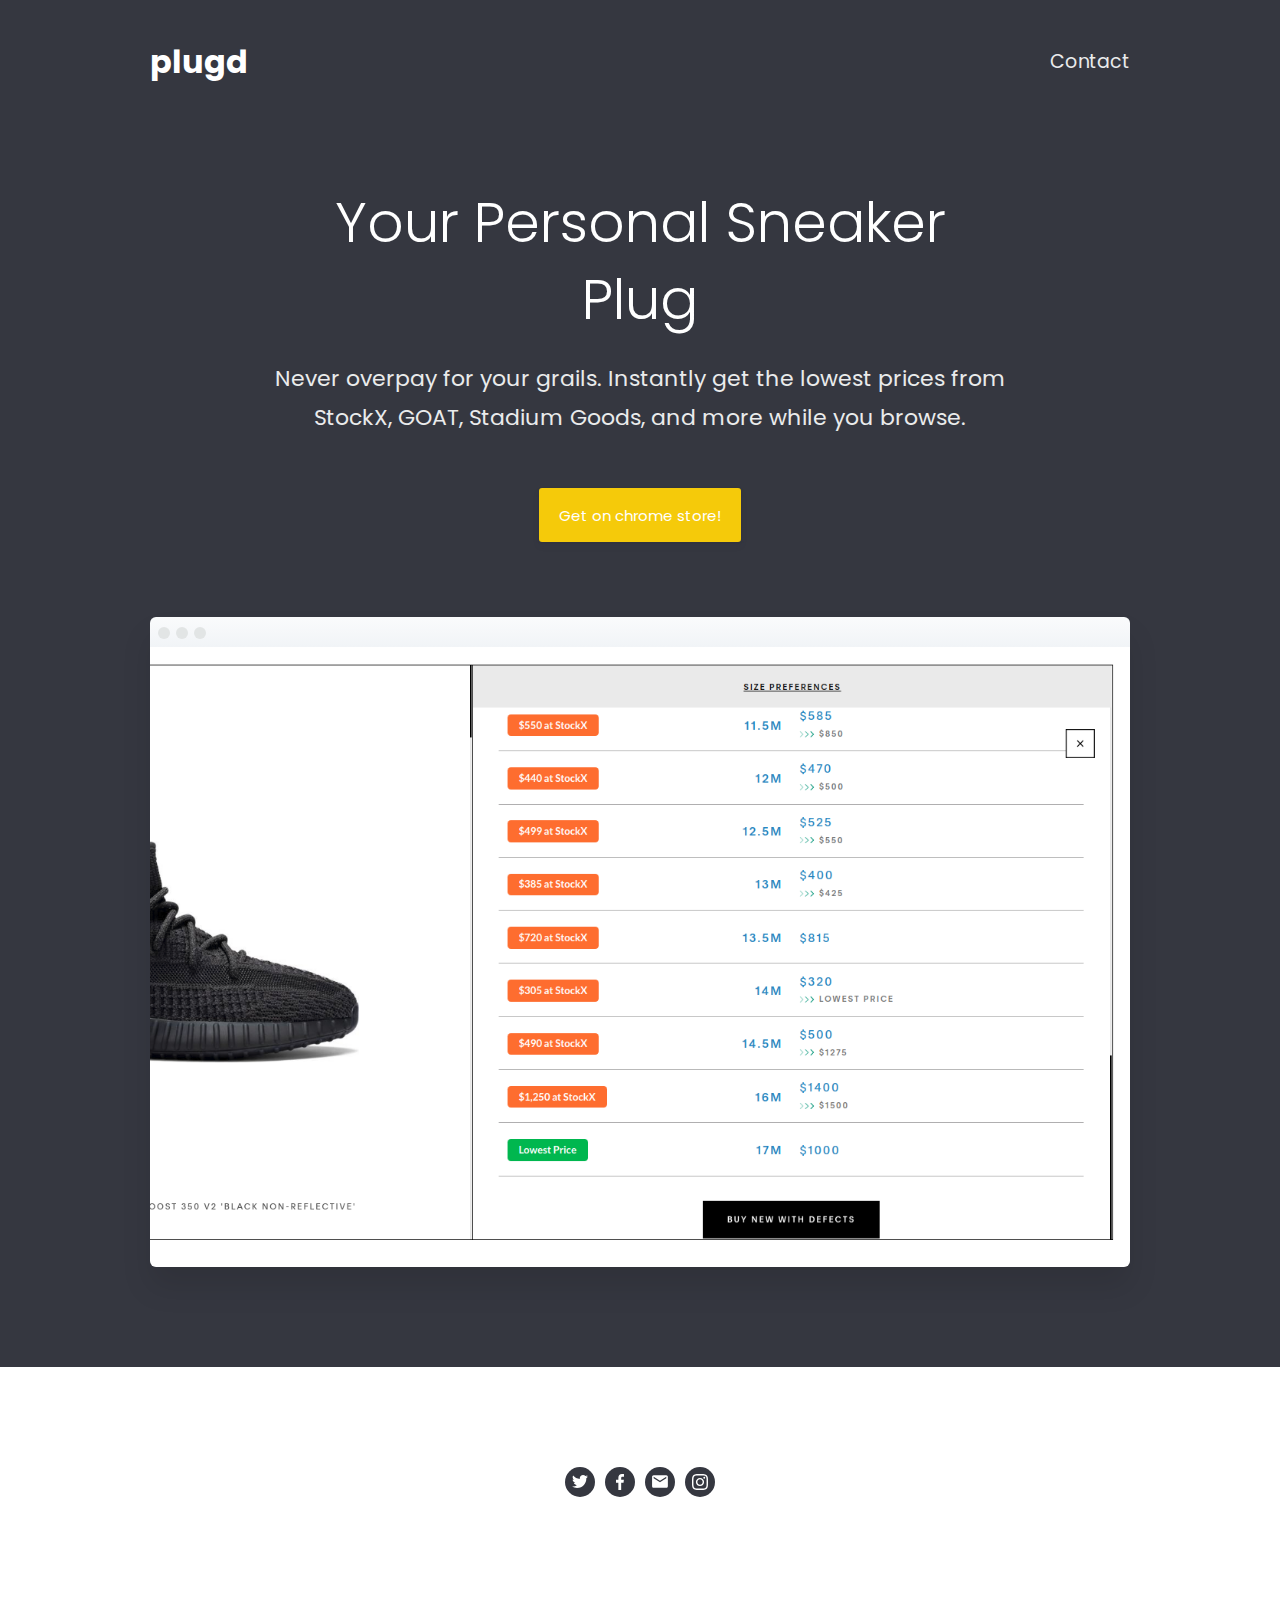
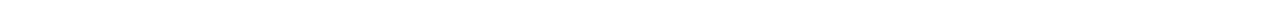
==== index.html @ a8f0402c "Add files from launchago" ====
<!DOCTYPE html>
<html>

  <head>
    <title>Plugd</title>
    <meta charSet="utf-8">
    <meta name="viewport" content="width=device-width,initial-scale=1">
    <meta name="description" content="Everyone's Personal Sneaker Plug">
    <meta property="og:image" content="">
    <link rel="shortcut icon" href="images/9dfbb7e7-4098-4067-b9e4-c1a31b4bee08.ico" />
    <link href="https://fonts.googleapis.com/css?family=Poppins:300,400" rel="stylesheet">

    <script>
      (function(i, s, o, g, r, a, m)
      {
        i['GoogleAnalyticsObject'] = r;
        i[r] = i[r] || function()
        {
          (i[r].q = i[r].q || []).push(arguments)
        }, i[r].l = 1 * new Date();
        a = s.createElement(o),
          m = s.getElementsByTagName(o)[0];
        a.async = 1;
        a.src = g;
        m.parentNode.insertBefore(a, m)
      })(window, document, 'script', 'https://www.google-analytics.com/analytics.js', 'ga');
      ga('create', 'UA-142410242-1', 'auto');
      ga('send', 'pageview');
    </script>

    <link rel="stylesheet" href="css/main.css">
    <link rel="stylesheet" href="css/color.css">



    <style>

    </style>
  </head>

  <body class="font-modern">
    <div class="yellow-accent">
      <header class="header">
        <div class="container-lrg">
          <div class="flex col-12 spread"><a class="logo primary-color logo">plugd</a> <a href="mailto:hello@hypedlabs.com" class="nav-link secondary-color mr0">Contact</a></div>
        </div>
      </header>
      <section class="section">
        <div class="container mb40">
          <div class="col-12 text-center">
            <h1 class="heading-lrg primary-color">Your Personal Sneaker Plug</h1>
            <h2 class="subheading secondary-color mt20">Never overpay for your grails. Instantly get the lowest prices from StockX, GOAT, Stadium Goods, and more while you browse.</h2>
            <div class="mt40"><a href="http://bit.ly/2Mk96HE" target="_blank" class="button mobile-text-center mt10 mobile-text-center accent-bg primary-color"> <span> Get on chrome store! </span></a></div>
          </div>
        </div>
        <div class="container-lrg">
          <div class="col-12">
            <div class="browser mt75">
              <div class="mask"><img src="images/394862b3-692c-4b15-9206-892729f7443d.png" alt="Screenshot of App in Browser" class="mask-img"></div>
            </div>
          </div>
        </div>
      </section>
    </div>
    <footer id="footer-1" class="section text-center yellow-white" sitemeta="[object Object]" activepage="Landing">
      <div class="container col-12">
        <div><a href="https://twitter.com/hypedlabs" target="_blank" class="socialicons accent-bg twitter"></a><a href="https://facebook.com/tryplugd" target="_blank" class="socialicons accent-bg facebook"></a><a href="mailto:hello@hypedlabs.com" class="socialicons accent-bg email"></a><a href="https://instagram.com/get.plugd" target="_blank" class="socialicons accent-bg instagram"></a></div>
      </div>
    </footer>

  </body>

</html>
---- css/main.css ----
.font-modern * {
  font-family: 'Poppins', sans-serif;
}
.font-modern .heading-lrg,
.font-modern .heading,
.font-modern .heading-sml {
  font-weight: 300;
}*,
*:before,
*:after {
  margin: 0;
	padding: 0;
  box-sizing: border-box;
  font-smoothing: antialiased;
	-webkit-font-smoothing: antialiased;
	text-rendering: optimizeLegibility;
}
.header {
	padding-top: 40px;
}
.logo {
  font-size: calc(120% + 1vw);
  line-height: 44px;
  font-weight: bold;
}
.nav-link {
  font-size: 19px;
  line-height: 44px;
  text-decoration: none;
  color: inherit;
  display: inline-block;
  margin: 0 15px;
}
.logo img {
  height: 44px;
  display: inherit;
}
/*Text*/
.heading {
  font-size: 42px;
  line-height: 1.5;
}
.heading-sml {
  font-size: 36px;
  line-height: 1.38;
	font-weight: bold;
}
.heading-lrg {
  font-size: 56px;
  line-height: 1.38
}
.subheading {
	font-size: 22px;
	line-height: 1.8;
	font-weight: 400;
}
.paragraph {
  font-size: 19px;
  line-height: 1.8;
  font-weight: normal;
}
a {
  color: inherit;
  text-decoration: none;
}
.span {
	font-size: 15px;
	line-height: 1.5;
}
.bold {
  font-size: 22px;
  line-height: 1.5;
}
.text-center {
  text-align: center;
}
img {
	max-width: 100%;
}
/*grid*/
.col-1,
.col-2,
.col-3,
.col-4,
.col-5,
.col-6,
.col-7,
.col-8,
.col-9,
.col-10,
.col-11,
.col-12 {
  padding: 0 20px;
}
.col-1 { flex-basis: 8.333333%; max-width: 8.333333%;}
.col-2 { flex-basis: 16.666667%; max-width: 16.666667%;}
.col-3 { flex-basis: 25%; max-width: 25%;}
.col-4 { flex-basis: 33.333333%; max-width: 33.333333%;}
.col-5 { flex-basis: 41.666667%; max-width: 41.666667%;}
.col-6 { flex-basis: 50%; max-width: 50%;}
.col-7 { flex-basis: 58.333333%; max-width: 58.333333%;}
.col-8 { flex-basis: 66.666667%; max-width: 66.666667%;}
.col-9 { flex-basis: 75%; max-width: 75%;}
.col-10 { flex-basis: 83.333333%; max-width: 83.333333%;}
.col-11 { flex-basis: 91.666667%; max-width: 91.666667%;}
.col-12 { flex-basis: 100%; max-width: 100%;}

/*flexbox styles*/
.flex {
  display: flex;
}
.flex-column {
  flex-direction: column;
}
.spread {
  justify-content: space-between;
}
.center-horizontal {
  align-items: center;
}
.center-vertical {
  justify-content: center;
}
.start {
  justify-content: flex-start;
}
.end {
  justify-content: flex-end;
}
.noshrink {
  flex-shrink: 0;
}
.wrap {
  flex-flow: wrap;
}
/*containers*/
.container-lrg,
.container,
.container-sml {
  margin: auto;
  position: relative;
  width: 100%;
}
.container-lrg {
  max-width: 1020px;
}
.container {
  max-width: 780px;
}
.container-sml {
	max-width: 470px;
}
.section {
  padding: 100px 0;
  overflow: hidden;
  position: relative;
}

/*button*/
.button {
	display: inline-block;
	padding: 15px 20px;
  border-radius: 3px;
  font-size: 15px;
  box-shadow: 0 4px 6px rgba(50,50,93,.11), 0 1px 3px rgba(0,0,0,.08);
  text-decoration: none;
  background: white;
	color: black;
  white-space: nowrap;
	border: none;
	-webkit-appearance: none;
	cursor: pointer;
}
.button__full {
	width: 100%;
	margin: 0;
	text-align: center;
}
.no-max-width {
  max-width: initial !important;
}
.white-color,
.button.accent-bg span {
  color: #fff !important;
}
.button svg,
.button span {
	display: inline-block;
	vertical-align: middle;
}
.button svg {
	height: 18px;
	max-width: 21px;
	margin-right: 5px;
}
.mask {
	overflow: hidden;
	position: relative;
  background: white;
}
.mailchimp {
	border: 15px solid white;
	border-radius: 3px;
	position: relative;
	background: white;
	z-index: 2;
	box-shadow: 0 4px 6px rgba(50,50,93,.11), 0 1px 3px rgba(0,0,0,.08);
	margin: auto;
}
.mailchimp-input {
  font-size: 15px;
  outline: none;
  border: none;
  width: 100%;
  padding: 15px;
}
.fill-white {
  fill: white;
}

.user-image {
  width: 64px;
  height: 64px;
  border-radius: 50%;
	display: inline-block;
	background-position: center;
	background-size: cover;
}
/*Team and footer social icons*/
.socialicons {
  width: 30px;
  height: 30px;
  border-radius: 50%;
  display: inline-block;
  position: relative;
}
.socialicons:not(:last-of-type) {
  margin-right: 10px
}
/*padding & margins*/
.mb10:not(:last-of-type), .mb10:first-of-type { margin-bottom: 10px; }
.mb20:not(:last-of-type), .mb20:first-of-type { margin-bottom: 20px; }
.mb35:not(:last-of-type), .mb35:first-of-type { margin-bottom: 35px; }
.mb40:not(:last-of-type), .mb40:first-of-type { margin-bottom: 40px; }
.mb50:not(:last-of-type), .mb50:first-of-type { margin-bottom: 50px; }
.mb75:not(:last-of-type), .mb75:first-of-type { margin-bottom: 75px; }
.m0 { margin: 0 }
.mt10 { margin-top: 10px; }
.mt20 { margin-top: 20px; }
.mt30 { margin-top: 30px; }
.mt40 { margin-top: 40px; }
.mt50 { margin-top: 50px; }
.mt75 { margin-top: 75px; }
.mr0 { margin-right: 0px; }
.mr10 { margin-right: 10px; }
.mr20 { margin-right: 20px; }
.pl0 { padding-left:0; }
.pr0 { padding-right: 0; }
.pad10 { padding: 10px; }
.pad20 { padding: 20px; }
.pad30 { padding: 30px; }

@media screen and (max-width: 820px) {
	.container-lrg.flex,
	.container.flex,
	.container-sml.flex,
	.mobile-flex-wrap {
		flex-flow: wrap;
	}
	.col-1,
	.col-2,
	.col-3,
	.col-4,
	.col-5,
	.col-6,
	.col-7,
	.col-8,
	.col-9,
	.col-10,
	.col-11 {
		flex-basis: 100%;
		max-width: 100%;
		margin-bottom: 20px;
	}
	.mobile-col-6 {
		flex-basis: 50%;
		max-width: 50%;
	}
	.heading-sml {
		font-size: calc(110% + 2vw);
	}
	.heading {
		font-size: calc(107.5% + 3.7vw);
	}
	.heading-lrg {
		font-size: calc(105% + 5.3vw);
	}
	.section {
		padding: 60px 0;
	}
	.mobile-text-center {
		text-align: center;
	}
	.mobile-center-icon {
		margin: 0 auto 20px;
	}
	.card > div:not(:first-of-type) {
		border-top: 1px solid rgba(0, 0, 0, .1);
		border-left: none;
	}
	.mailchimp .button {
		width: 100%;
	}
}
@media screen and (max-width: 460px) {
	.button {
		max-width: 280px;
		width: 100%;
		margin-right: 0 !important;
	}
}
.logo__white {
  color: white !important;
}
.logo__black {
  color: black !important;
}
.button__black,
.button__black.accent-bg span {
  color: black !important;
}
.button__black svg {
  fill: black !important;
}
.button__white,
.button__white.accent-bg span {
  color: white !important;
}
.button__white {
  fill: white !important;
}
.twitter, .medium, .facebook, .github, .instagram, .youtube, .linkedin, .email {
  position: relative;
}
.twitter:after,
.medium:after,
.facebook:after,
.github:after,
.instagram:after,
.youtube:after,
.linkedin:after,
.email:after {
  content: "";
  position: absolute;
  width: 100%;
  height: 100%;
  display: block;
  background-position: center;
  background-size: 16px auto;
  background-repeat: no-repeat;
  top: 0;
  left: 0;
}
.twitter:after {
  background-image: url([data-uri]);
}
.medium:after {
  background-image: url([data-uri]);
}
.facebook:after {
  background-image: url([data-uri]);
  background-size: auto 16px;
}
.github:after {
  background-image: url([data-uri]);
}
.instagram:after {
  background-image: url([data-uri]);
}
.linkedin:after {
  background-image: url([data-uri]);
}
.youtube:after {
	background-image: url([data-uri]);
}
.email:after {
  background-image: url([data-uri]);
}@media screen and (max-width: 820px) {
	.header-email {
		width: 30px;
		height: 30px;
		border-radius: 50%;
		overflow: hidden;
		position: relative;
		text-indent: 100px;
		margin: 6px 0;
	}
}
@media screen and (min-width: 820px) {
	.header-email {
		position: relative;
		overflow: hidden;
		background: transparent !important;
  }

  .header-email:after  {
    background: transparent !important;
  }
}.bg {
  position: absolute;
  left: 0;
  top: 0;
  width: 100%;
  height: 100%;
}
.bg-image {
  width: 100%;
  height: 100%;
  background-size: cover;
  background-position: center;
  mix-blend-mode: multiply;
  filter: grayscale(100%) contrast(1);
}
.bg-author {
  position: absolute;
  bottom: 10px;
  left: 10px;
  cursor: pointer;
  z-index: 2;
}
.background,
.background-white {
	position: relative;
}
.background-white .bg-image {
	filter: initial;
}
.background-white .secondary-color,
.background-white .primary-color {
	color: white;
	text-shadow: 0 2px 0 rgba(0,0,0,.1)
}.browser {
  border-radius: 6px;
  background-size: 60px;
  overflow: hidden;
  width: 100%;
  z-index: 2;
  background-size: auto 30px;
  box-shadow: 0 20px 30px 0 rgba(0,0,0,.1);
  position: relative;
}
.browser .mask {
  max-height: 640px;
}
.browser:before {
  content: "";
  height: 30px;
  line-height: 30px;
  display: block;
  width: 100%;
  position: relative;
  background: linear-gradient(-180deg, #fafbfc 0%, #f1f4f7 100%);
}
.browser:after {
  content: "";
  width: 12px;
  height: 12px;
  background: #e2e5e5;
  position: absolute;
  border-radius: 50%;
  top: 10px;
  left: 8px;
  box-shadow: 18px 0 0 #e2e5e5, 36px 0 0 #e2e5e5;
}
---- css/color.css ----
.yellow-flat { background-color: #F5CA0A }
.yellow-flat .secondary-bg { background-color: #F5870A }
.yellow-flat .accent-bg { background-color: #353740 }
.yellow-flat .primary-color { color: #FFFFFF }
.yellow-flat .secondary-color { color: #FEFAE6 }
.yellow-flat .svg-fill { fill: #FFFFFF }

.yellow-gradient { background: linear-gradient(#FFA600, #F5CA0A) }
.yellow-gradient .secondary-bg { background-color: #F5870A }
.yellow-gradient .accent-bg { background-color: #353740 }
.yellow-gradient .primary-color { color: #FFFFFF }
.yellow-gradient .secondary-color { color: #FEFAE6 }
.yellow-gradient .svg-fill { fill: #FFFFFF }

.yellow-accent { background-color: #353740 }
.yellow-accent .secondary-bg { background-color: #F5870A }
.yellow-accent .accent-bg { background-color: #F5CA0A }
.yellow-accent .primary-color { color: #FFFFFF }
.yellow-accent .secondary-color { color: #EAEBEC }
.yellow-accent .svg-fill { fill: #FFFFFF }

.yellow-black { background-color: #F5870A }
.yellow-black .secondary-bg { background-color: #F5CA0A }
.yellow-black .accent-bg { background-color: #353740 }
.yellow-black .primary-color { color: #FFFFFF }
.yellow-black .secondary-color { color: #FEF3E6 }
.yellow-black .svg-fill { fill: #FFFFFF }

.yellow-white { background-color: #FFFFFF }
.yellow-white .secondary-bg { background-color: #FEFAE6 }
.yellow-white .accent-bg { background-color: #353740 }
.yellow-white .primary-color { color: #000000 }
.yellow-white .secondary-color { color: #8F8F8F }
.yellow-white .svg-fill { fill: #F5CA0A }
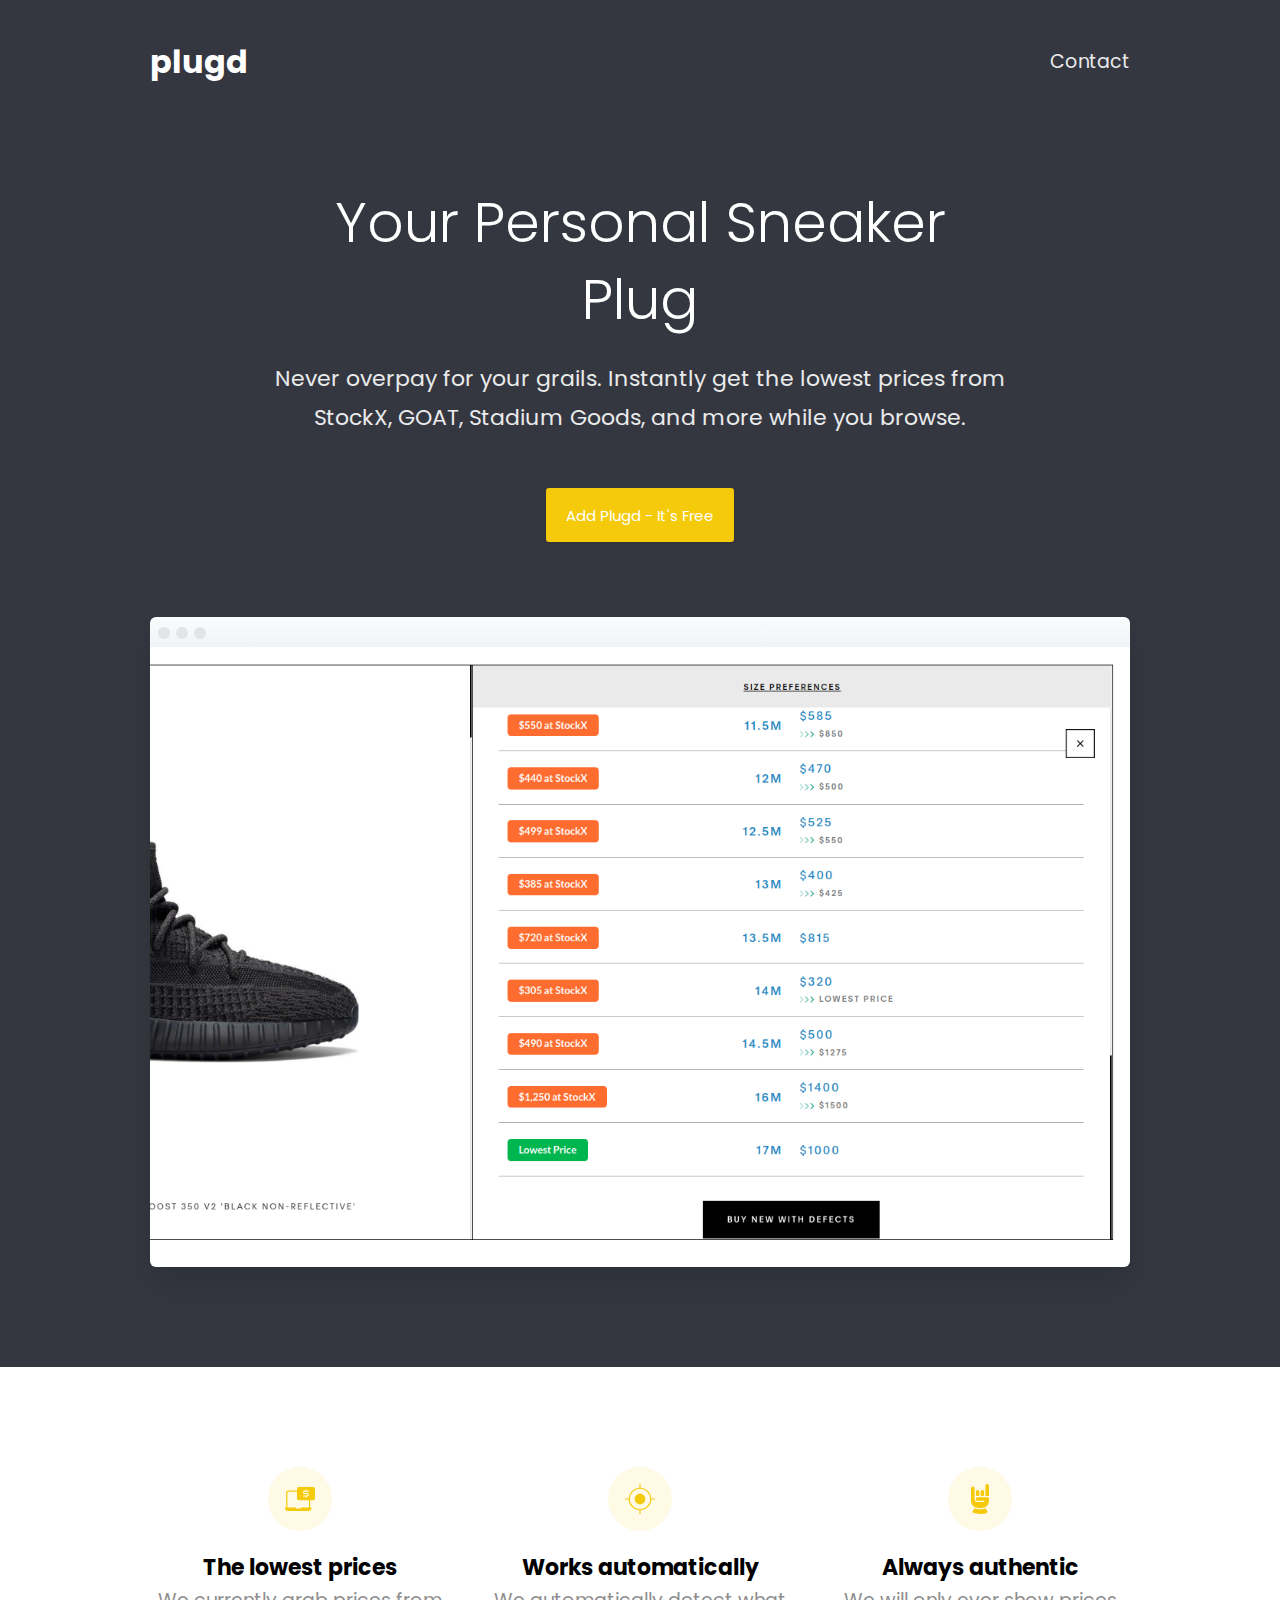
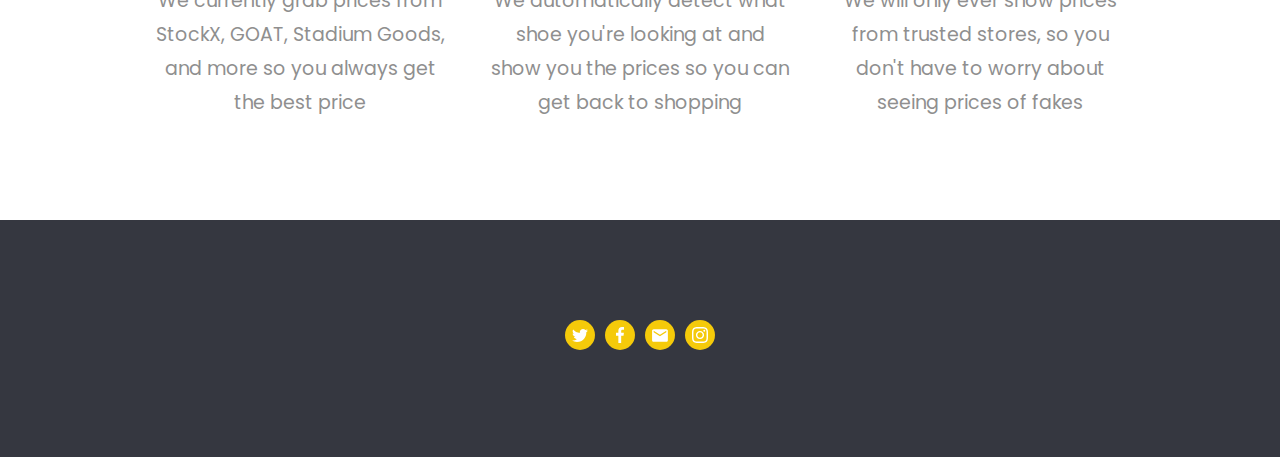
==== commit 2dc40ac1: "Add features section" ====
--- a/index.html
+++ b/index.html
@@ -50,7 +50,7 @@
           <div class="col-12 text-center">
             <h1 class="heading-lrg primary-color">Your Personal Sneaker Plug</h1>
             <h2 class="subheading secondary-color mt20">Never overpay for your grails. Instantly get the lowest prices from StockX, GOAT, Stadium Goods, and more while you browse.</h2>
-            <div class="mt40"><a href="http://bit.ly/2Mk96HE" target="_blank" class="button mobile-text-center mt10 mobile-text-center accent-bg primary-color"> <span> Get on chrome store! </span></a></div>
+            <div class="mt40"><a href="http://bit.ly/2Mk96HE" target="_blank" class="button mobile-text-center mt10 mobile-text-center accent-bg primary-color"> <span> Add Plugd - It's Free </span></a></div>
           </div>
         </div>
         <div class="container-lrg">
@@ -62,7 +62,29 @@
         </div>
       </section>
     </div>
-    <footer id="footer-1" class="section text-center yellow-white" sitemeta="[object Object]" activepage="Landing">
+    <section id="feature-1" class="section yellow-white" sitemeta="[object Object]" activepage="Landing">
+      <div class="container-lrg flex">
+        <div class="col-4 text-center flex flex-column center-horizontal"><i class="icon mobile-center-icon secondary-bg"><svg class="svg-fill" viewBox="0 0 25 20" xmlns="http://www.w3.org/2000/svg">
+              <path d="M23.5 0h-12A1.5 1.5 0 0 0 10 1.5V3H2.5C1.672 3 1 3.672 1 4.5V17H0v.5A2.503 2.503 0 0 0 2.5 20h17a2.503 2.503 0 0 0 2.5-2.5V17h-1v-6h2.5A1.5 1.5 0 0 0 25 9.5v-8A1.5 1.5 0 0 0 23.5 0zM20 17h-7v1H9v-1H2V4.5a.5.5 0 0 1 .5-.5H10v5.5a1.5 1.5 0 0 0 1.5 1.5H20v6zM16.5 5h2a1.5 1.5 0 0 1 0 3H18v.5a.5.5 0 1 1-1 0V8h-1.5a.5.5 0 1 1 0-1h3a.5.5 0 1 0 0-1h-2a1.5 1.5 0 0 1 0-3h.5v-.5a.5.5 0 1 1 1 0V3h1.5a.5.5 0 1 1 0 1h-3a.5.5 0 1 0 0 1z"></path>
+            </svg></i>
+          <h3 class="bold primary-color">The lowest prices</h3>
+          <p class="paragraph secondary-color">We currently grab prices from StockX, GOAT, Stadium Goods, and more so you always get the best price</p>
+        </div>
+        <div class="col-4 text-center flex flex-column center-horizontal"><i class="icon mobile-center-icon secondary-bg"><svg class="svg-fill" xmlns="http://www.w3.org/2000/svg" viewBox="0 0 25 25">
+              <path d="M17 12.5A4.5 4.5 0 1 1 12.5 8a4.5 4.5 0 0 1 4.5 4.5zm8 0a.5.5 0 0 1-.5.5h-2.525A9.484 9.484 0 0 1 13 21.975V24.5a.5.5 0 0 1-1 0v-2.525A9.484 9.484 0 0 1 3.025 13H.5a.5.5 0 0 1 0-1h2.525A9.484 9.484 0 0 1 12 3.025V.5a.5.5 0 0 1 1 0v2.525A9.484 9.484 0 0 1 21.975 12H24.5a.5.5 0 0 1 .5.5zm-4 0a8.5 8.5 0 1 0-8.5 8.5 8.51 8.51 0 0 0 8.5-8.5z"></path>
+            </svg></i>
+          <h3 class="bold primary-color">Works automatically</h3>
+          <p class="paragraph secondary-color">We automatically detect what shoe you're looking at and show you the prices so you can get back to shopping</p>
+        </div>
+        <div class="col-4 text-center flex flex-column center-horizontal"><i class="icon mobile-center-icon secondary-bg"><svg class="svg-fill" xmlns="http://www.w3.org/2000/svg" viewBox="0 0 25 25">
+              <path d="M18.545 22.953a1.002 1.002 0 0 1-.675 1.37A20.618 20.618 0 0 1 13 25a31.28 31.28 0 0 1-5.806-.731 1 1 0 0 1-.713-1.377l1.189-2.737A6.954 6.954 0 0 0 11 21h3a6.954 6.954 0 0 0 3.33-.845zM19 11h-8.5a1.5 1.5 0 0 0 0 3h5a.5.5 0 0 1 0 1h-5A2.503 2.503 0 0 1 8 12.5v-9a1.5 1.5 0 0 0-3 0V14a6 6 0 0 0 6 6h3a6 6 0 0 0 6-6v-2a1 1 0 0 0-1-1zm-.5-11A1.5 1.5 0 0 0 17 1.5V10h3V1.5A1.5 1.5 0 0 0 18.5 0zM10 10h1a1 1 0 0 0 1-1V6.5a1.5 1.5 0 0 0-3 0V9a1 1 0 0 0 1 1zm4 0h1a1 1 0 0 0 1-1V6.5a1.5 1.5 0 0 0-3 0V9a1 1 0 0 0 1 1z"></path>
+            </svg></i>
+          <h3 class="bold primary-color">Always authentic</h3>
+          <p class="paragraph secondary-color">We will only ever show prices from trusted stores, so you don't have to worry about seeing prices of fakes</p>
+        </div>
+      </div>
+    </section>
+    <footer id="footer-2" class="section text-center yellow-accent" sitemeta="[object Object]" activepage="Landing">
       <div class="container col-12">
         <div><a href="https://twitter.com/hypedlabs" target="_blank" class="socialicons accent-bg twitter"></a><a href="https://facebook.com/tryplugd" target="_blank" class="socialicons accent-bg facebook"></a><a href="mailto:hello@hypedlabs.com" class="socialicons accent-bg email"></a><a href="https://instagram.com/get.plugd" target="_blank" class="socialicons accent-bg instagram"></a></div>
       </div>
--- a/css/main.css
+++ b/css/main.css
@@ -385,6 +385,21 @@
 }
 .email:after {
   background-image: url([data-uri]);
+}.icon {
+  width: 64px;
+	height: 64px;
+  flex-shrink: 0;
+  display: flex;
+  align-items: center;
+  justify-content: center;
+  border-radius: 50%;
+	background: rgba(34, 126, 247, .07);
+	margin-bottom: 20px;
+}
+.icon svg {
+  width: 100%;
+  max-width: 30px;
+  max-height: 30px;
 }@media screen and (max-width: 820px) {
 	.header-email {
 		width: 30px;
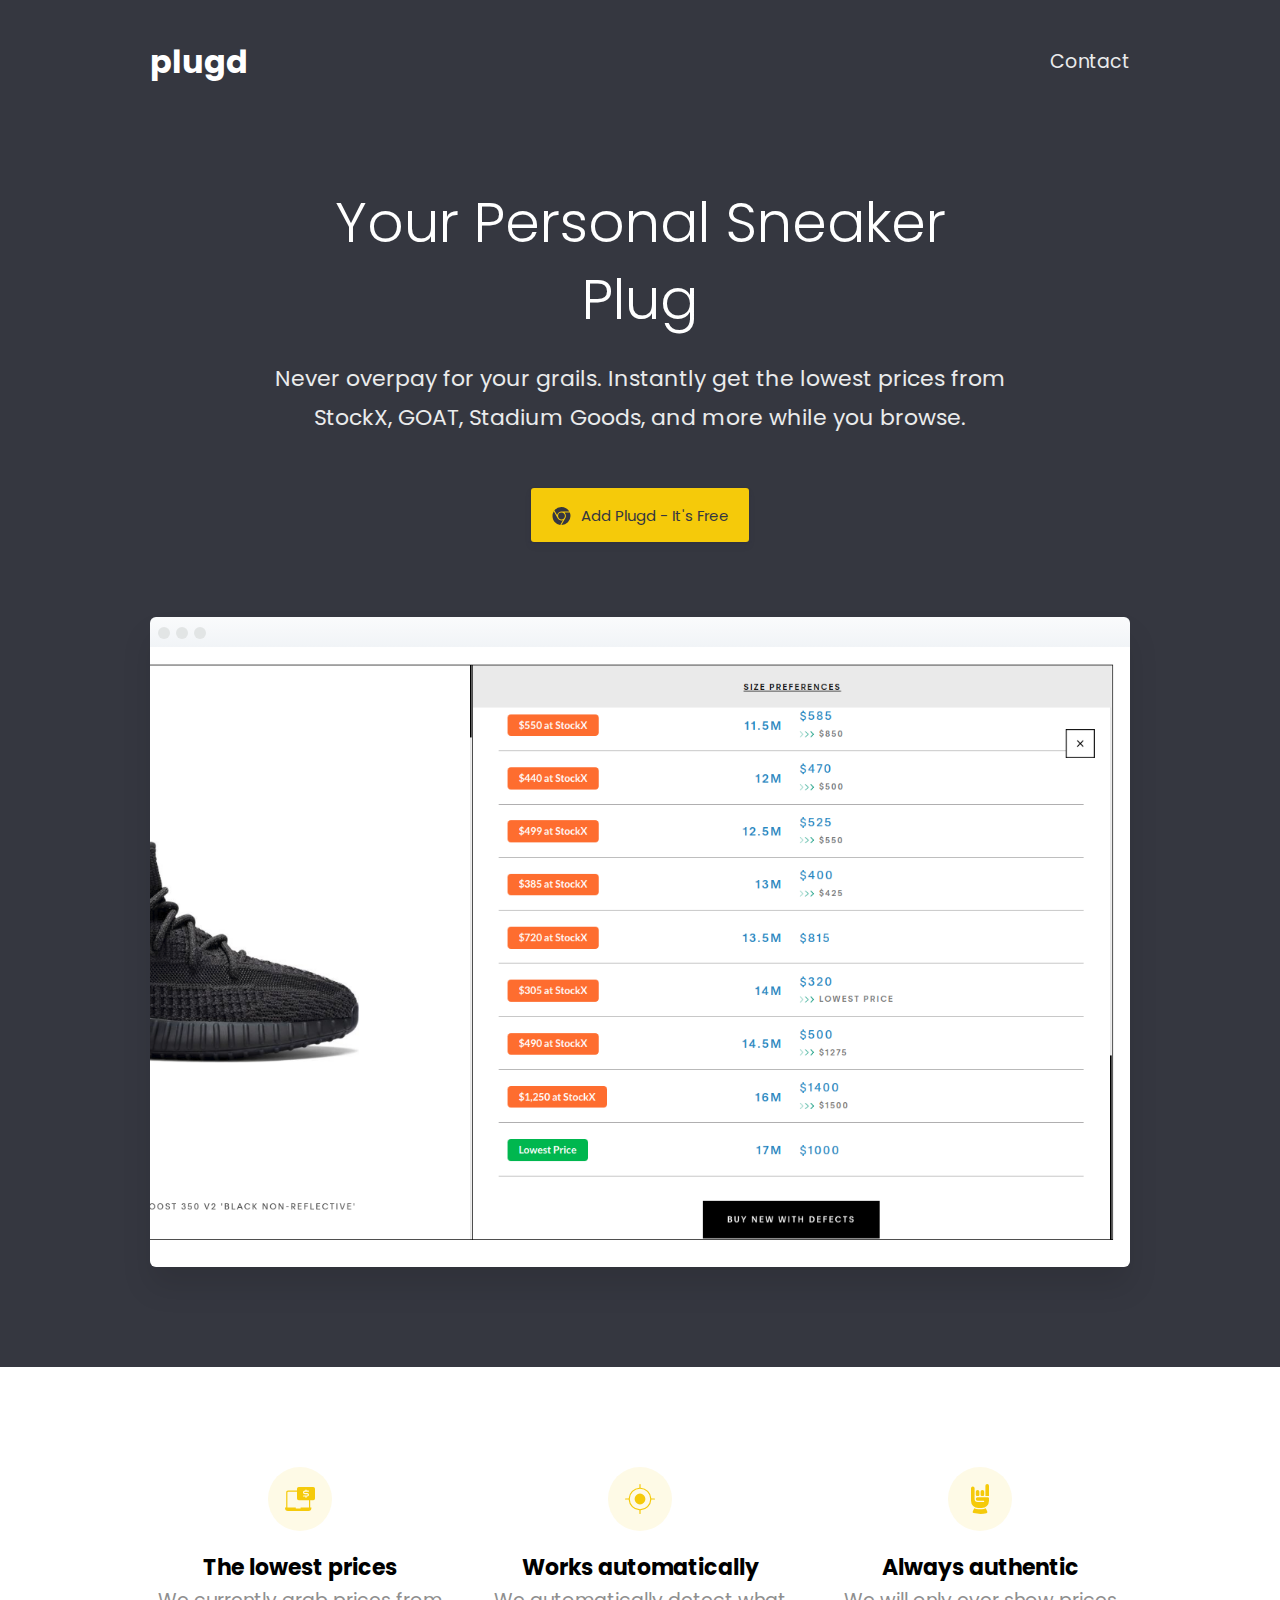
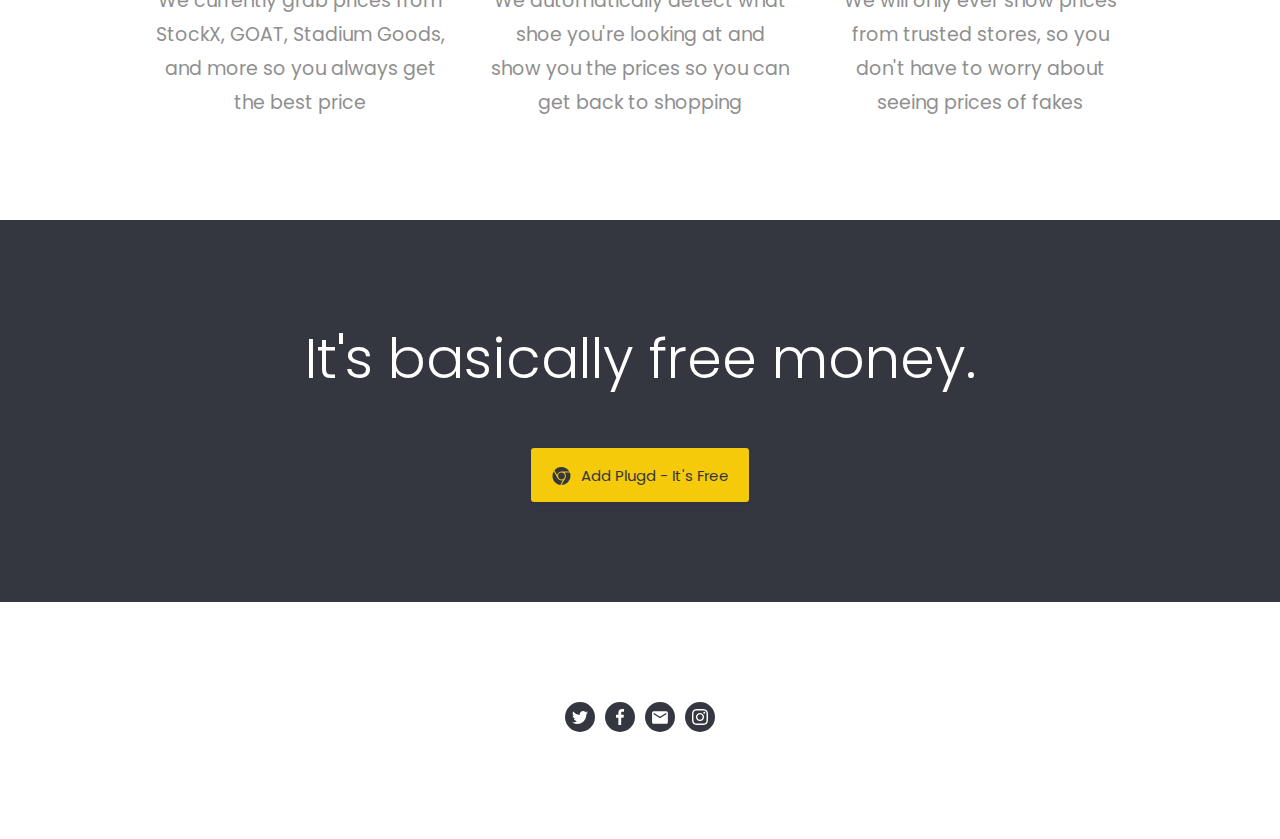
==== commit 50639421: "Replace bitly urls with normal urls and fix chrome icon fill color" ====
--- a/index.html
+++ b/index.html
@@ -50,7 +50,12 @@
           <div class="col-12 text-center">
             <h1 class="heading-lrg primary-color">Your Personal Sneaker Plug</h1>
             <h2 class="subheading secondary-color mt20">Never overpay for your grails. Instantly get the lowest prices from StockX, GOAT, Stadium Goods, and more while you browse.</h2>
-            <div class="mt40"><a href="http://bit.ly/2Mk96HE" target="_blank" class="button mobile-text-center mt10 mobile-text-center accent-bg primary-color"> <span> Add Plugd - It's Free </span></a></div>
+            <div class="mt40"><a href="https://chrome.google.com/webstore/detail/plugd/mofbeljmbgjgpjngobadnpfphnecbncg?utm_source=plugd&amp;utm_medium=button&amp;utm_campaign=phase_one_price_comp" target="_blank" class="button mobile-text-center mt10 mobile-text-center accent-bg fill-white primary-color"><svg width="24" height="24" viewBox="0 0 24 24" xmlns="http://www.w3.org/2000/svg">
+                  <path d="M7.429 12c0 2.52 2.05 4.571 4.571 4.571 2.52 0 4.571-2.05 4.571-4.57 0-2.522-2.05-4.572-4.57-4.572A4.577 4.577 0 0 0 7.428 12z"></path>
+                  <path d="M22.26 6.014a.193.193 0 0 0-.002-.196 11.991 11.991 0 0 0-4.285-4.215A12.026 12.026 0 0 0 11.966 0a11.945 11.945 0 0 0-9.352 4.468.193.193 0 0 0-.016.219l3.367 5.787a.196.196 0 0 0 .36-.049c.664-2.552 2.984-4.335 5.64-4.335a6.035 6.035 0 0 1 .524.022h9.6c.071 0 .136-.037.171-.098z"></path>
+                  <path d="M13.673 17.779a.193.193 0 0 0-.206-.07 5.708 5.708 0 0 1-1.554.215c-2.237 0-4.3-1.332-5.254-3.395a.223.223 0 0 0-.007-.015L1.868 6.1A.194.194 0 0 0 1.698 6a.195.195 0 0 0-.17.1A12.253 12.253 0 0 0 0 12.034c0 2.916 1.036 5.733 2.917 7.931A11.863 11.863 0 0 0 10.165 24a.195.195 0 0 0 .169-.1l3.354-5.9a.201.201 0 0 0-.015-.221z"></path>
+                  <path d="M22.996 7.429h-6.73a.196.196 0 0 0-.181.122.199.199 0 0 0 .044.216 5.848 5.848 0 0 1 1.746 4.187 5.862 5.862 0 0 1-1.047 3.356l-4.802 8.394a.2.2 0 0 0 0 .198c.036.06.1.098.17.098h.002a11.812 11.812 0 0 0 8.35-3.573A12.03 12.03 0 0 0 24 11.954c0-1.518-.276-2.998-.822-4.4a.196.196 0 0 0-.182-.125z"></path>
+                </svg> <span> Add Plugd - It's Free </span></a></div>
           </div>
         </div>
         <div class="container-lrg">
@@ -84,7 +89,20 @@
         </div>
       </div>
     </section>
-    <footer id="footer-2" class="section text-center yellow-accent" sitemeta="[object Object]" activepage="Landing">
+    <section id="cta-2" class="section yellow-accent" sitemeta="[object Object]" activepage="Landing">
+      <div class="container text-center">
+        <div class="col-12">
+          <h4 class="heading-lrg primary-color">It's basically free money.</h4>
+          <div class="mt40"><a href="https://chrome.google.com/webstore/detail/plugd/mofbeljmbgjgpjngobadnpfphnecbncg?utm_source=plugd&amp;utm_medium=button&amp;utm_campaign=phase_one_price_comp" target="_blank" class="button mobile-text-center mt10 mobile-text-center accent-bg fill-white primary-color"><svg width="24" height="24" viewBox="0 0 24 24" xmlns="http://www.w3.org/2000/svg">
+                <path d="M7.429 12c0 2.52 2.05 4.571 4.571 4.571 2.52 0 4.571-2.05 4.571-4.57 0-2.522-2.05-4.572-4.57-4.572A4.577 4.577 0 0 0 7.428 12z"></path>
+                <path d="M22.26 6.014a.193.193 0 0 0-.002-.196 11.991 11.991 0 0 0-4.285-4.215A12.026 12.026 0 0 0 11.966 0a11.945 11.945 0 0 0-9.352 4.468.193.193 0 0 0-.016.219l3.367 5.787a.196.196 0 0 0 .36-.049c.664-2.552 2.984-4.335 5.64-4.335a6.035 6.035 0 0 1 .524.022h9.6c.071 0 .136-.037.171-.098z"></path>
+                <path d="M13.673 17.779a.193.193 0 0 0-.206-.07 5.708 5.708 0 0 1-1.554.215c-2.237 0-4.3-1.332-5.254-3.395a.223.223 0 0 0-.007-.015L1.868 6.1A.194.194 0 0 0 1.698 6a.195.195 0 0 0-.17.1A12.253 12.253 0 0 0 0 12.034c0 2.916 1.036 5.733 2.917 7.931A11.863 11.863 0 0 0 10.165 24a.195.195 0 0 0 .169-.1l3.354-5.9a.201.201 0 0 0-.015-.221z"></path>
+                <path d="M22.996 7.429h-6.73a.196.196 0 0 0-.181.122.199.199 0 0 0 .044.216 5.848 5.848 0 0 1 1.746 4.187 5.862 5.862 0 0 1-1.047 3.356l-4.802 8.394a.2.2 0 0 0 0 .198c.036.06.1.098.17.098h.002a11.812 11.812 0 0 0 8.35-3.573A12.03 12.03 0 0 0 24 11.954c0-1.518-.276-2.998-.822-4.4a.196.196 0 0 0-.182-.125z"></path>
+              </svg> <span> Add Plugd - It's Free </span></a></div>
+        </div>
+      </div>
+    </section>
+    <footer id="footer-3" class="section text-center yellow-white" sitemeta="[object Object]" activepage="Landing">
       <div class="container col-12">
         <div><a href="https://twitter.com/hypedlabs" target="_blank" class="socialicons accent-bg twitter"></a><a href="https://facebook.com/tryplugd" target="_blank" class="socialicons accent-bg facebook"></a><a href="mailto:hello@hypedlabs.com" class="socialicons accent-bg email"></a><a href="https://instagram.com/get.plugd" target="_blank" class="socialicons accent-bg instagram"></a></div>
       </div>
--- a/css/main.css
+++ b/css/main.css
@@ -181,7 +181,7 @@
 }
 .white-color,
 .button.accent-bg span {
-  color: #fff !important;
+  color: #353740 !important;
 }
 .button svg,
 .button span {
@@ -191,7 +191,8 @@
 .button svg {
 	height: 18px;
 	max-width: 21px;
-	margin-right: 5px;
+  margin-right: 5px;
+  fill: #353740 !important;
 }
 .mask {
 	overflow: hidden;
